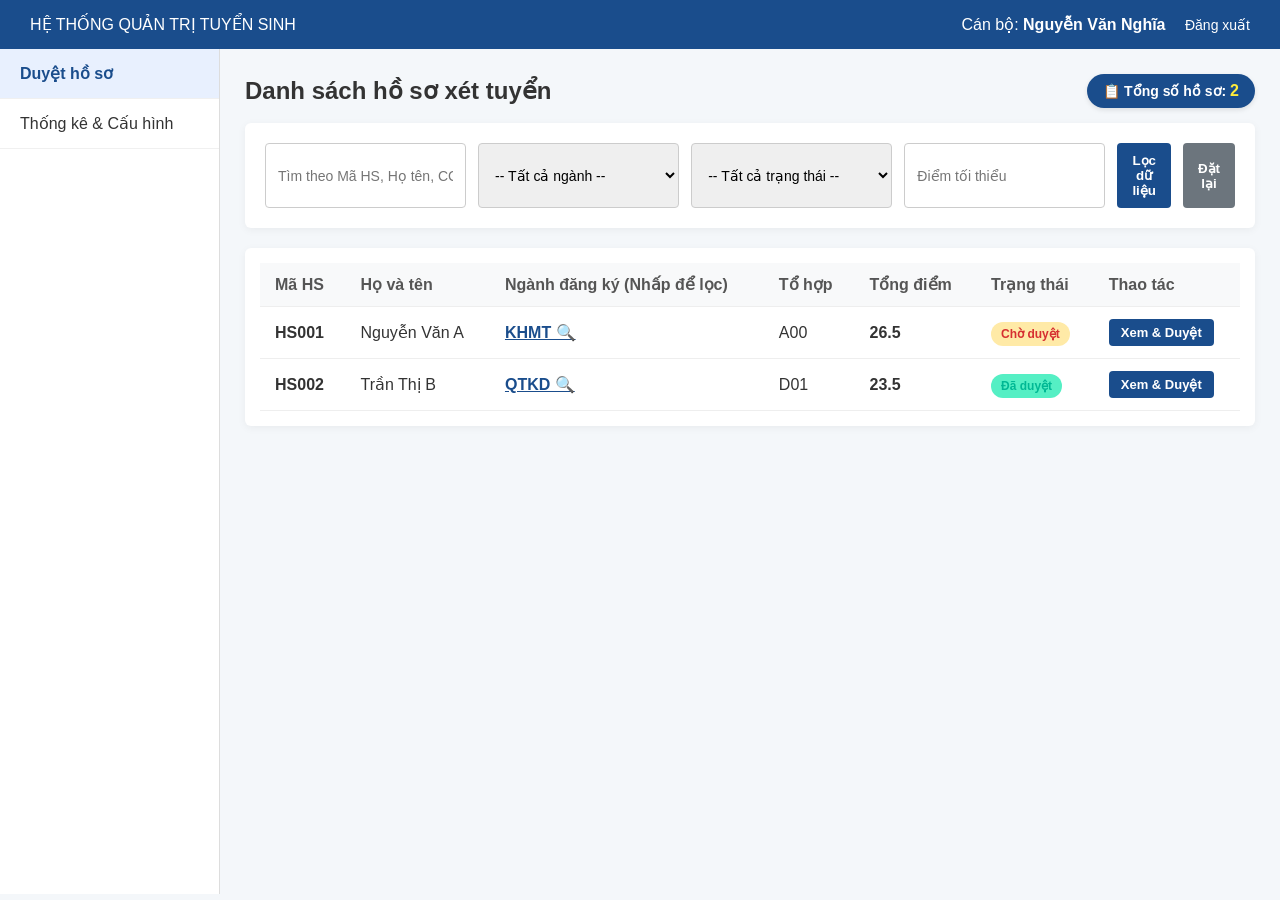
==== admissions-frontend/admin-index/index.html @ dbcd4091 "xong phần test1 phần của tui vs khiêm" ====
﻿<!DOCTYPE html>
<html lang="vi">
<head>
    <meta charset="UTF-8">
    <meta name="viewport" content="width=device-width, initial-scale=1.0">
    <title>Quản lý & Duyệt Hồ Sơ - Cán Bộ Tuyển Sinh</title>
    <link rel="stylesheet" href="../shared/css/global.css">
    <link rel="stylesheet" href="css/admin.css">
</head>
<body>
    <header class="admin-navbar">
        <div class="nav-brand">HỆ THỐNG QUẢN TRỊ TUYỂN SINH</div>
        <div class="nav-user">
            <span>Cán bộ: <strong>Nguyễn Văn Nghĩa</strong></span>
            <a href="login.html" class="btn-logout">Đăng xuất</a>
        </div>
    </header>

    <div class="admin-container">
        <aside class="admin-sidebar">
            <ul>
                <li class="active"><a href="index.html">Duyệt hồ sơ</a></li>
                <li><a href="dashboard.html">Thống kê & Cấu hình</a></li>
            </ul>
        </aside>

        <main class="admin-content">
            <div style="display: flex; justify-content: space-between; align-items: center; margin-bottom: 15px;">
                <h2>Danh sách hồ sơ xét tuyển</h2>
                <!-- THÊM HIỂN THỊ TỔNG SỐ HỒ SƠ THỰC TẾ -->
                <div style="background-color: #1a4d8c; color: white; padding: 8px 16px; border-radius: 20px; font-weight: bold; font-size: 14px; box-shadow: 0 2px 5px rgba(0,0,0,0.1);">
                    📋 Tổng số hồ sơ: <span id="totalProfilesCount" style="color: #ffeb3b; font-size: 16px;">0</span>
                </div>
            </div>

            <!-- BỘ LỌC HỒ SƠ -->
            <div class="filter-card">
                <div class="filter-group">
                    <input type="text" id="searchInput" class="form-control" placeholder="Tìm theo Mã HS, Họ tên, CCCD...">

                    <select id="filterMajor" class="form-control">
                        <option value="">-- Tất cả ngành --</option>
                        <option value="CNTT">Công nghệ thông tin (CNTT)</option>
                        <option value="KTPM">Kỹ thuật phần mềm (KTPM)</option>
                        <option value="QTKD">Quản trị kinh doanh (QTKD)</option>
                        <option value="MKT">Marketing (MKT)</option>
                        <option value="KHMT">Khoa học máy tính (KHMT)</option>
                    </select>

                    <select id="filterStatus" class="form-control">
                        <option value="">-- Tất cả trạng thái --</option>
                        <option value="Chờ duyệt">Chờ duyệt</option>
                        <option value="Đã duyệt">Đã duyệt</option>
                        <option value="Từ chối">Từ chối</option>
                    </select>

                    <input type="number" id="filterMinScore" class="form-control" placeholder="Điểm tối thiểu" step="0.1">

                    <button class="btn-primary" onclick="applyFilter()">Lọc dữ liệu</button>
                    <button class="btn-secondary" onclick="resetFilter()" style="background: #6c757d; color: white; border: none; padding: 10px 15px; border-radius: 4px; cursor: pointer; font-weight: bold;">Đặt lại</button>
                </div>
            </div>

            <!-- BẢNG DỮ LIỆU HỒ SƠ -->
            <div class="table-card">
                <table class="data-table">
                    <thead>
                        <tr>
                            <th>Mã HS</th>
                            <th>Họ và tên</th>
                            <th>Ngành đăng ký (Nhấp để lọc)</th>
                            <th>Tổ hợp</th>
                            <th>Tổng điểm</th>
                            <th>Trạng thái</th>
                            <th>Thao tác</th>
                        </tr>
                    </thead>
                    <tbody id="profileTableBody">
                        <!-- Render dữ liệu bằng JavaScript -->
                    </tbody>
                </table>
            </div>
        </main>
    </div>

    <!-- MODAL XEM CHI TIẾT & DUYỆT HỒ SƠ -->
    <div id="detailModal" class="modal">
        <div class="modal-content">
            <span class="close-modal" onclick="closeModal()">&times;</span>
            <h3>Chi tiết hồ sơ đăng ký</h3>
            <hr><br>

            <div class="modal-body" id="modalDetailBody">
                <!-- Nội dung chi tiết hồ sơ -->
            </div>

            <div class="modal-action-area">
                <div class="form-group" style="margin-top: 15px;">
                    <label for="rejectReason" style="font-weight: bold; margin-bottom: 5px; display: block;">Lý do (Bắt buộc nếu từ chối):</label>
                    <textarea id="rejectReason" class="form-control" rows="2" placeholder="Nhập lý do từ chối..."></textarea>
                </div>
                <div class="modal-buttons">
                    <button class="btn-danger" id="btnReject">Từ chối hồ sơ</button>
                    <button class="btn-success" id="btnApprove">Duyệt hồ sơ</button>
                </div>
            </div>
        </div>
    </div>

    <script src="js/manage-profiles.js"></script>
</body>
</html>
---- admissions-frontend/shared/css/global.css ----
﻿:root {
    --primary-color: #1a4d8c;
    --border-radius: 6px;
}

* {
    margin: 0;
    padding: 0;
    box-sizing: border-box;
    font-family: Arial, sans-serif;
}

body {
    background-color: #f4f7fa;
    color: #333;
}

.form-control {
    width: 100%;
    padding: 10px 12px;
    border: 1px solid #ccc;
    border-radius: 4px;
    font-size: 14px;
}

.btn-primary {
    background-color: var(--primary-color);
    color: white;
    border: none;
    padding: 10px 15px;
    border-radius: 4px;
    cursor: pointer;
    font-weight: bold;
}

    .btn-primary:hover {
        background-color: #123663;
    }
---- admissions-frontend/admin-index/css/admin.css ----
/* Layout Admin */
.admin-navbar {
    background-color: var(--primary-color);
    color: white;
    padding: 15px 30px;
    display: flex;
    justify-content: space-between;
    align-items: center;
}

.btn-logout {
    color: white;
    margin-left: 15px;
    text-decoration: none;
    font-size: 14px;
}

.admin-container {
    display: flex;
    min-height: calc(100vh - 55px);
}

.admin-sidebar {
    width: 220px;
    background-color: #ffffff;
    border-right: 1px solid #ddd;
}

    .admin-sidebar ul {
        list-style: none;
    }

    .admin-sidebar li a {
        display: block;
        padding: 15px 20px;
        color: #333;
        text-decoration: none;
        border-bottom: 1px solid #f0f0f0;
    }

        .admin-sidebar li.active a, .admin-sidebar li a:hover {
            background-color: #e8f0fe;
            color: var(--primary-color);
            font-weight: bold;
        }

.admin-content {
    flex: 1;
    padding: 25px;
}

/* Filter Card */
.filter-card {
    background: white;
    padding: 20px;
    border-radius: var(--border-radius);
    margin-top: 15px;
    margin-bottom: 20px;
    box-shadow: 0 2px 8px rgba(0,0,0,0.05);
}

.filter-group {
    display: flex;
    gap: 12px;
}

/* Table Style */
.table-card {
    background: white;
    border-radius: var(--border-radius);
    padding: 15px;
    box-shadow: 0 2px 8px rgba(0,0,0,0.05);
}

.data-table {
    width: 100%;
    border-collapse: collapse;
}

    .data-table th, .data-table td {
        padding: 12px 15px;
        text-align: left;
        border-bottom: 1px solid #eee;
    }

    .data-table th {
        background-color: #f8f9fa;
        color: #555;
    }

/* Badges */
.badge {
    padding: 5px 10px;
    border-radius: 12px;
    font-size: 12px;
    font-weight: bold;
}

.badge-pending {
    background-color: #ffeaa7;
    color: #d63031;
}

.badge-approved {
    background-color: #55efc4;
    color: #00b894;
}

.badge-rejected {
    background-color: #ff7675;
    color: #fff;
}

.btn-sm {
    padding: 6px 12px;
    font-size: 13px;
}

/* Modal styles */
.modal {
    display: none;
    position: fixed;
    z-index: 1000;
    left: 0;
    top: 0;
    width: 100%;
    height: 100%;
    background-color: rgba(0,0,0,0.5);
}

.modal-content {
    background-color: #fff;
    margin: 5% auto;
    padding: 25px;
    width: 60%;
    border-radius: var(--border-radius);
    position: relative;
    max-height: 85vh;
    overflow-y: auto;
}

.close-modal {
    position: absolute;
    right: 20px;
    top: 15px;
    font-size: 24px;
    cursor: pointer;
}

.btn-danger {
    background-color: #d63031;
    color: white;
    border: none;
    padding: 10px 18px;
    border-radius: 6px;
    cursor: pointer;
}

.btn-success {
    background-color: #00b894;
    color: white;
    border: none;
    padding: 10px 18px;
    border-radius: 6px;
    cursor: pointer;
}

.modal-buttons {
    display: flex;
    justify-content: flex-end;
    gap: 10px;
    margin-top: 15px;
}

/* Dashboard Cards & Grid */
.stats-cards-grid {
    display: grid;
    grid-template-columns: repeat(auto-fit, minmax(220px, 1fr));
    gap: 20px;
    margin-top: 20px;
    margin-bottom: 25px;
}

.stat-card {
    background: #ffffff;
    padding: 20px;
    border-radius: var(--border-radius);
    box-shadow: 0 2px 8px rgba(0,0,0,0.05);
    border-left: 5px solid var(--primary-color);
}

    .stat-card h4 {
        font-size: 14px;
        color: #666;
        margin-bottom: 10px;
    }

.stat-number {
    font-size: 28px;
    font-weight: bold;
    color: #1a4d8c;
}

.text-success {
    color: #00b894 !important;
}

.text-warning {
    color: #e67e22 !important;
}

/* Charts Layout */
.charts-grid {
    display: grid;
    grid-template-columns: 2fr 1fr;
    gap: 20px;
    margin-bottom: 30px;
}

.chart-card {
    background: #ffffff;
    padding: 20px;
    border-radius: var(--border-radius);
    box-shadow: 0 2px 8px rgba(0,0,0,0.05);
}

    .chart-card h3 {
        font-size: 16px;
        margin-bottom: 15px;
        color: #333;
    }

/* Config Form */
.config-form-inline {
    display: flex;
    gap: 12px;
}
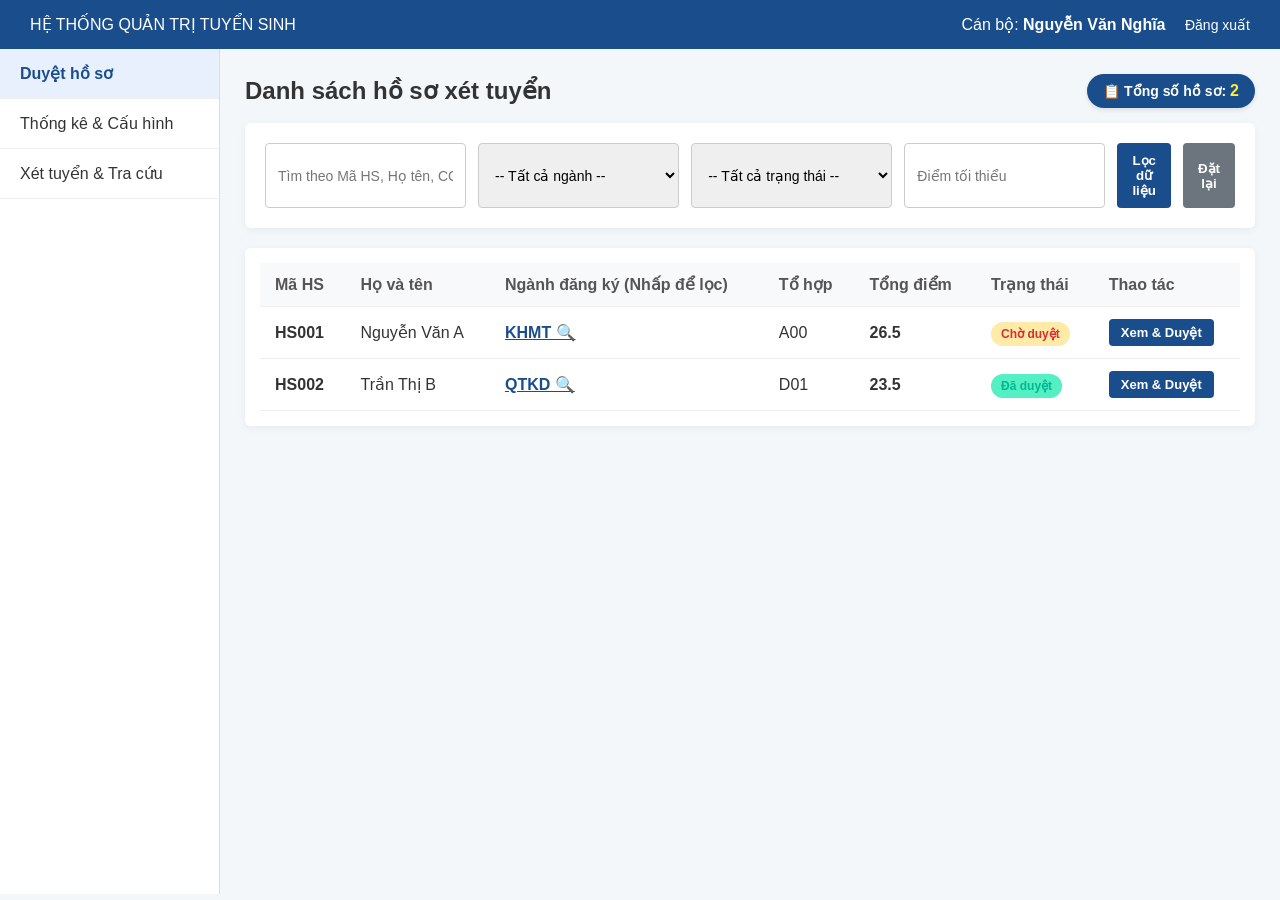
==== commit f371836a: "Upd" ====
--- a/admissions-frontend/admin-index/index.html
+++ b/admissions-frontend/admin-index/index.html
@@ -21,6 +21,7 @@
             <ul>
                 <li class="active"><a href="index.html">Duyệt hồ sơ</a></li>
                 <li><a href="dashboard.html">Thống kê & Cấu hình</a></li>
+                <li><a href="admission-tools.html">Xét tuyển & Tra cứu</a></li>
             </ul>
         </aside>
 
